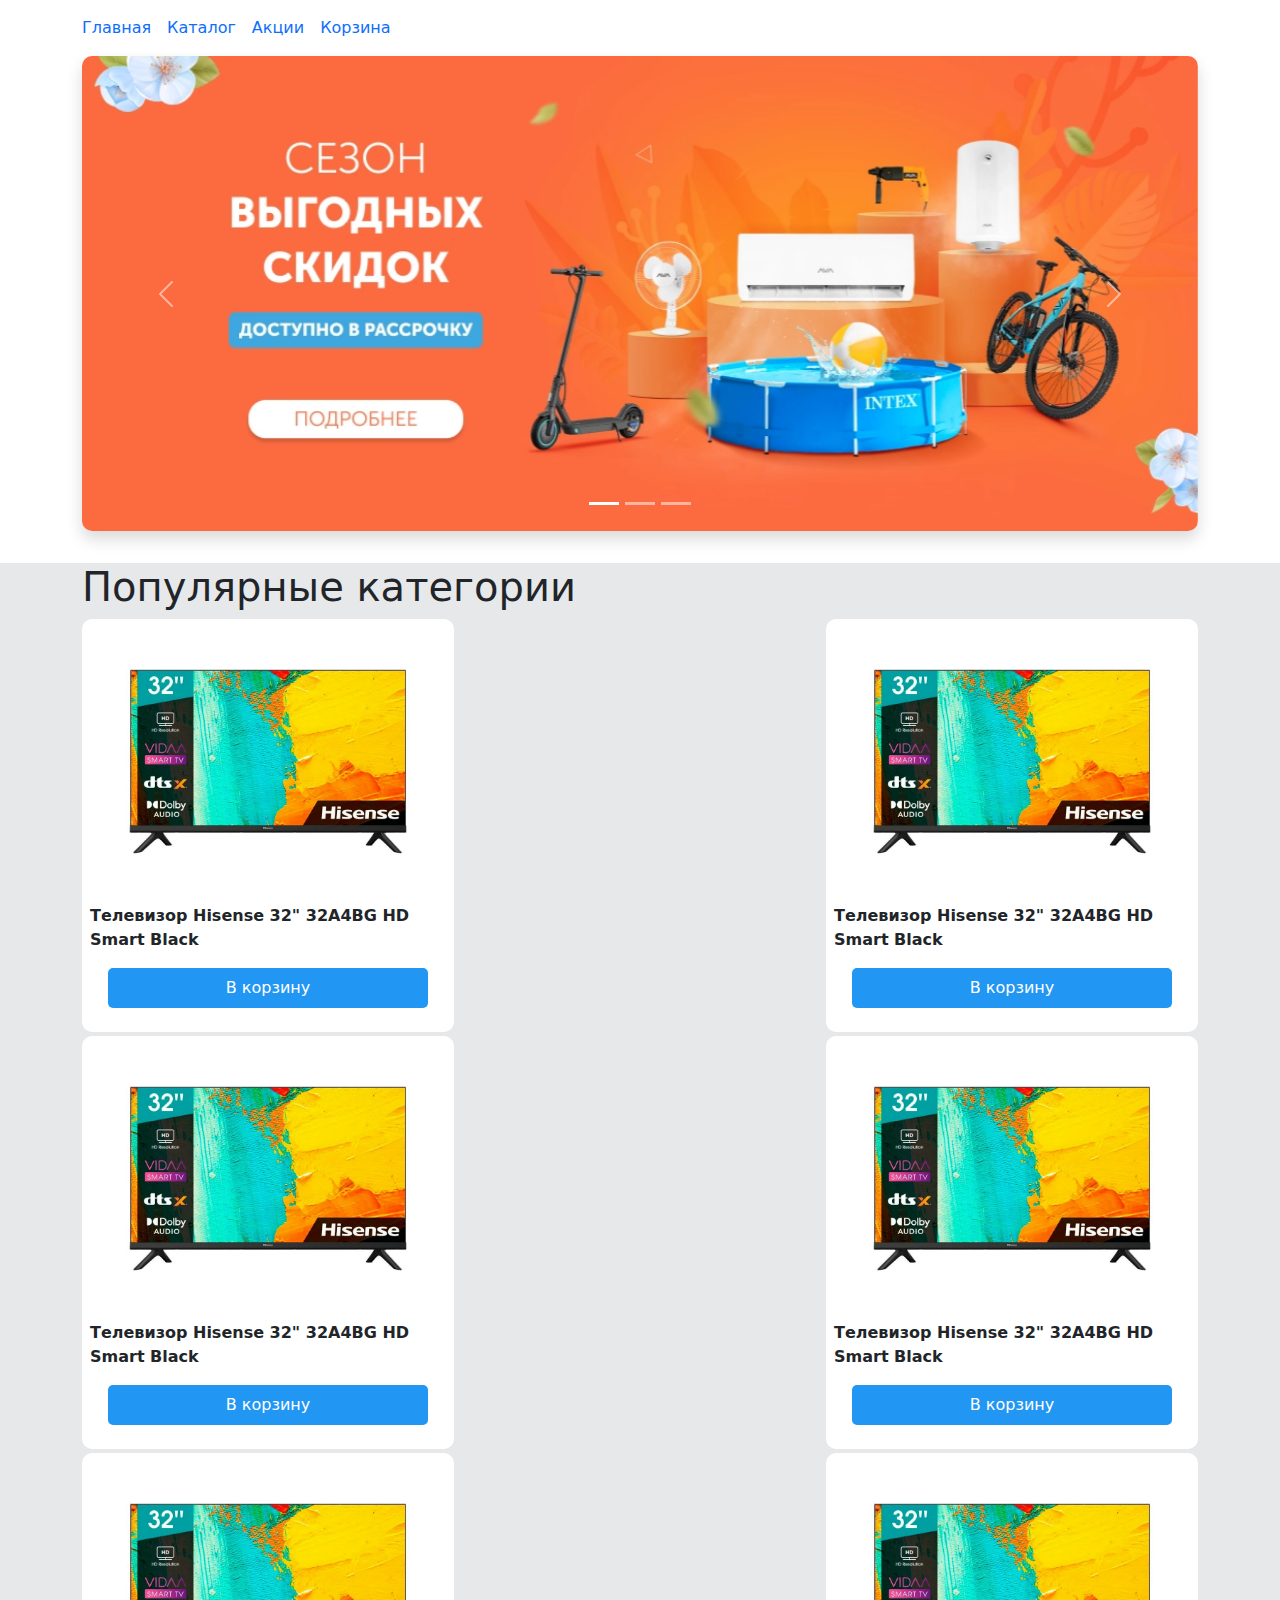
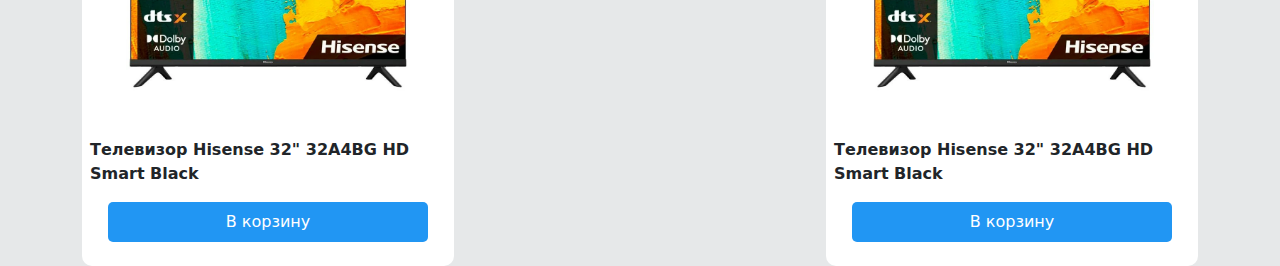
==== index.html @ f0040903 "botstarp" ====
<!DOCTYPE html>
<html lang="en">
  <head>
    <meta charset="UTF-8" />
    <meta http-equiv="X-UA-Compatible" content="IE=edge" />
    <meta name="viewport" content="width=device-width, initial-scale=1.0" />
    <!-- <link rel="stylesheet" href="css/bootstrap.min.css" /> -->
    <link rel="stylesheet" href="css/bootstrap.min.css" />
    <link rel="stylesheet" href="css/style.css" />
    <link rel="stylesheet" href="css/slider.css" />

    <title>Document</title>
  </head>
  <body>
    <header class="container">
      <!-- <div class="logo-wrap"><img src="img/logo_dom.svg" alt="logo_dom" /></div> -->
      <nav>
        <a href="index.html">Главная</a>
        <a href="catalog.html">Каталог</a>
        <a href="sales.html">Акции</a>
        <a href="cart.html">Корзина</a>
      </nav>
    </header>
    <main>
      <section class="container">
        <div
          id="myCarousel"
          class="carousel slide shadow"
          data-bs-ride="carousel"
        >
          <div class="carousel-indicators">
            <button
              type="button"
              data-bs-target="#myCarousel"
              data-bs-slide-to="0"
              class="active"
              aria-current="true"
              aria-label="Slide 1"
            ></button>
            <button
              type="button"
              data-bs-target="#myCarousel"
              data-bs-slide-to="1"
              aria-label="Slide 2"
            ></button>
            <button
              type="button"
              data-bs-target="#myCarousel"
              data-bs-slide-to="2"
              aria-label="Slide 3"
            ></button>
          </div>
          <div class="carousel-inner">
            <div class="carousel-item active">
              <img src="img/1080x460-season.png" alt="" />
            </div>
            <div class="carousel-item">
              <img src="img/samsung-tvsale-1080.png" alt="" />
            </div>
            <div class="carousel-item">
              <img src="img/inst-24-1080.png" alt="" />
            </div>
          </div>
          <button
            class="carousel-control-prev"
            type="button"
            data-bs-target="#myCarousel"
            data-bs-slide="prev"
          >
            <span class="carousel-control-prev-icon" aria-hidden="true"></span>
            <span class="visually-hidden">Previous</span>
          </button>
          <button
            class="carousel-control-next"
            type="button"
            data-bs-target="#myCarousel"
            data-bs-slide="next"
          >
            <span class="carousel-control-next-icon" aria-hidden="true"></span>
            <span class="visually-hidden">Next</span>
          </button>
        </div>
      </section>
      <section class="gray-color">
        <div class="container">
          <h1>Популярные категории</h1>
          <div class="d-flex flex-wrap gap-1 justify-content-between">
            <div class="popular_item col-4">
              <img src="/img/catalog/TV.png" alt="TV" />
              <p>Телевизор Hisense 32" 32A4BG HD Smart Black</p>
              <button class="popular_item__btn btn__blue">В корзину</button>
            </div>
            <div class="popular_item col-4">
              <img src="/img/catalog/TV.png" alt="TV" />
              <p>Телевизор Hisense 32" 32A4BG HD Smart Black</p>
              <button class="popular_item__btn btn__blue">В корзину</button>
            </div>
            <div class="popular_item col-4">
              <img src="/img/catalog/TV.png" alt="TV" />
              <p>Телевизор Hisense 32" 32A4BG HD Smart Black</p>
              <button class="popular_item__btn btn__blue">В корзину</button>
            </div>
            <div class="popular_item col-4">
              <img src="/img/catalog/TV.png" alt="TV" />
              <p>Телевизор Hisense 32" 32A4BG HD Smart Black</p>
              <button class="popular_item__btn btn__blue">В корзину</button>
            </div>
            <div class="popular_item col-4">
              <img src="/img/catalog/TV.png" alt="TV" />
              <p>Телевизор Hisense 32" 32A4BG HD Smart Black</p>
              <button class="popular_item__btn btn__blue">В корзину</button>
            </div>
            <div class="popular_item col-4">
              <img src="/img/catalog/TV.png" alt="TV" />
              <p>Телевизор Hisense 32" 32A4BG HD Smart Black</p>
              <button class="popular_item__btn btn__blue">В корзину</button>
            </div>
          </div>
        </div>
      </section>
    </main>

    <script src="./js/bootstrap.bundle.min.js"></script>
  </body>
</html>
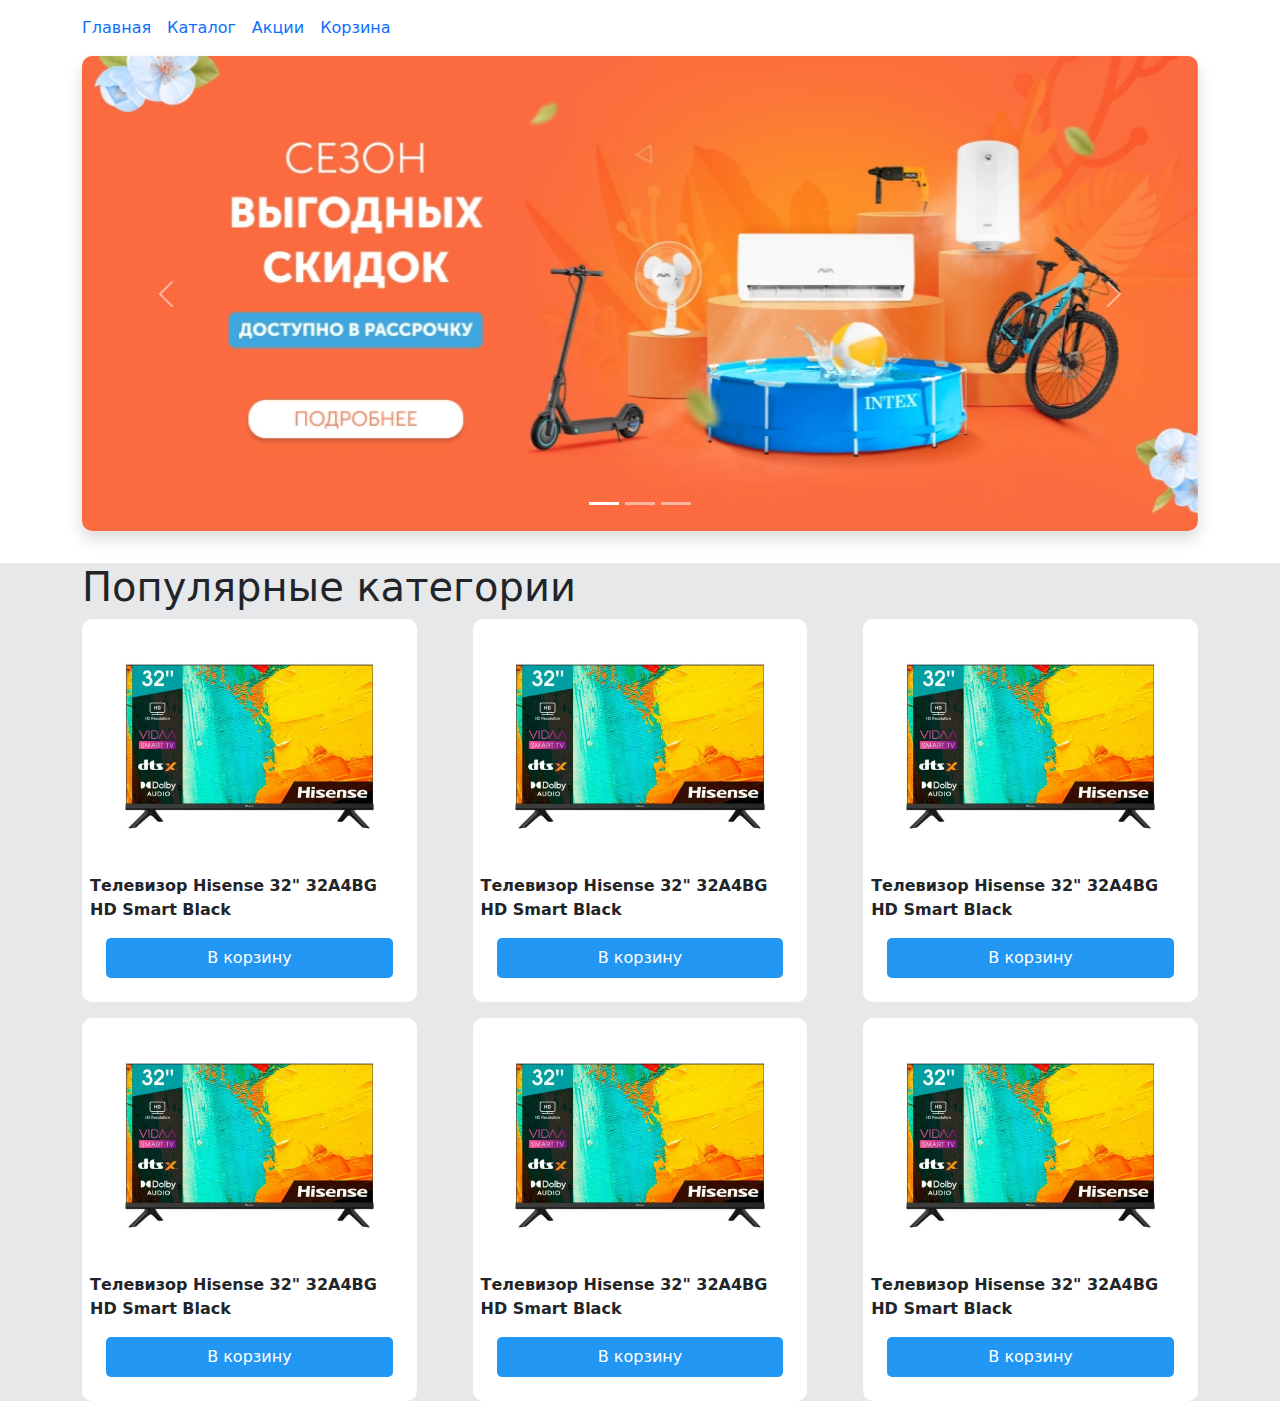
==== commit fa809261: "width" ====
--- a/index.html
+++ b/index.html
@@ -84,33 +84,33 @@
       <section class="gray-color">
         <div class="container">
           <h1>Популярные категории</h1>
-          <div class="d-flex flex-wrap gap-1 justify-content-between">
-            <div class="popular_item col-4">
+          <div class=" popular_item_wrapper">
+            <div class="popular_item ">
               <img src="/img/catalog/TV.png" alt="TV" />
               <p>Телевизор Hisense 32" 32A4BG HD Smart Black</p>
               <button class="popular_item__btn btn__blue">В корзину</button>
             </div>
-            <div class="popular_item col-4">
+            <div class="popular_item ">
               <img src="/img/catalog/TV.png" alt="TV" />
               <p>Телевизор Hisense 32" 32A4BG HD Smart Black</p>
               <button class="popular_item__btn btn__blue">В корзину</button>
             </div>
-            <div class="popular_item col-4">
+            <div class="popular_item ">
               <img src="/img/catalog/TV.png" alt="TV" />
               <p>Телевизор Hisense 32" 32A4BG HD Smart Black</p>
               <button class="popular_item__btn btn__blue">В корзину</button>
             </div>
-            <div class="popular_item col-4">
+            <div class="popular_item ">
               <img src="/img/catalog/TV.png" alt="TV" />
               <p>Телевизор Hisense 32" 32A4BG HD Smart Black</p>
               <button class="popular_item__btn btn__blue">В корзину</button>
             </div>
-            <div class="popular_item col-4">
+            <div class="popular_item ">
               <img src="/img/catalog/TV.png" alt="TV" />
               <p>Телевизор Hisense 32" 32A4BG HD Smart Black</p>
               <button class="popular_item__btn btn__blue">В корзину</button>
             </div>
-            <div class="popular_item col-4">
+            <div class="popular_item ">
               <img src="/img/catalog/TV.png" alt="TV" />
               <p>Телевизор Hisense 32" 32A4BG HD Smart Black</p>
               <button class="popular_item__btn btn__blue">В корзину</button>
--- a/css/style.css
+++ b/css/style.css
@@ -47,6 +47,15 @@
   border-radius: 10px;
 }
 
+
+.popular_item_wrapper{
+  display: flex;
+  flex-wrap: wrap;
+  gap: 1rem;
+  justify-content: space-between;
+  
+}
+
 .btn__blue {
   color: white;
   background-color: var(--blue);
@@ -64,6 +73,8 @@
   border-radius: 10px;
   font-weight: bold;
   padding-bottom: 1.5rem;
+  flex-basis: 30%;
+  
 }
 .popular_item img {
   width: 80%;
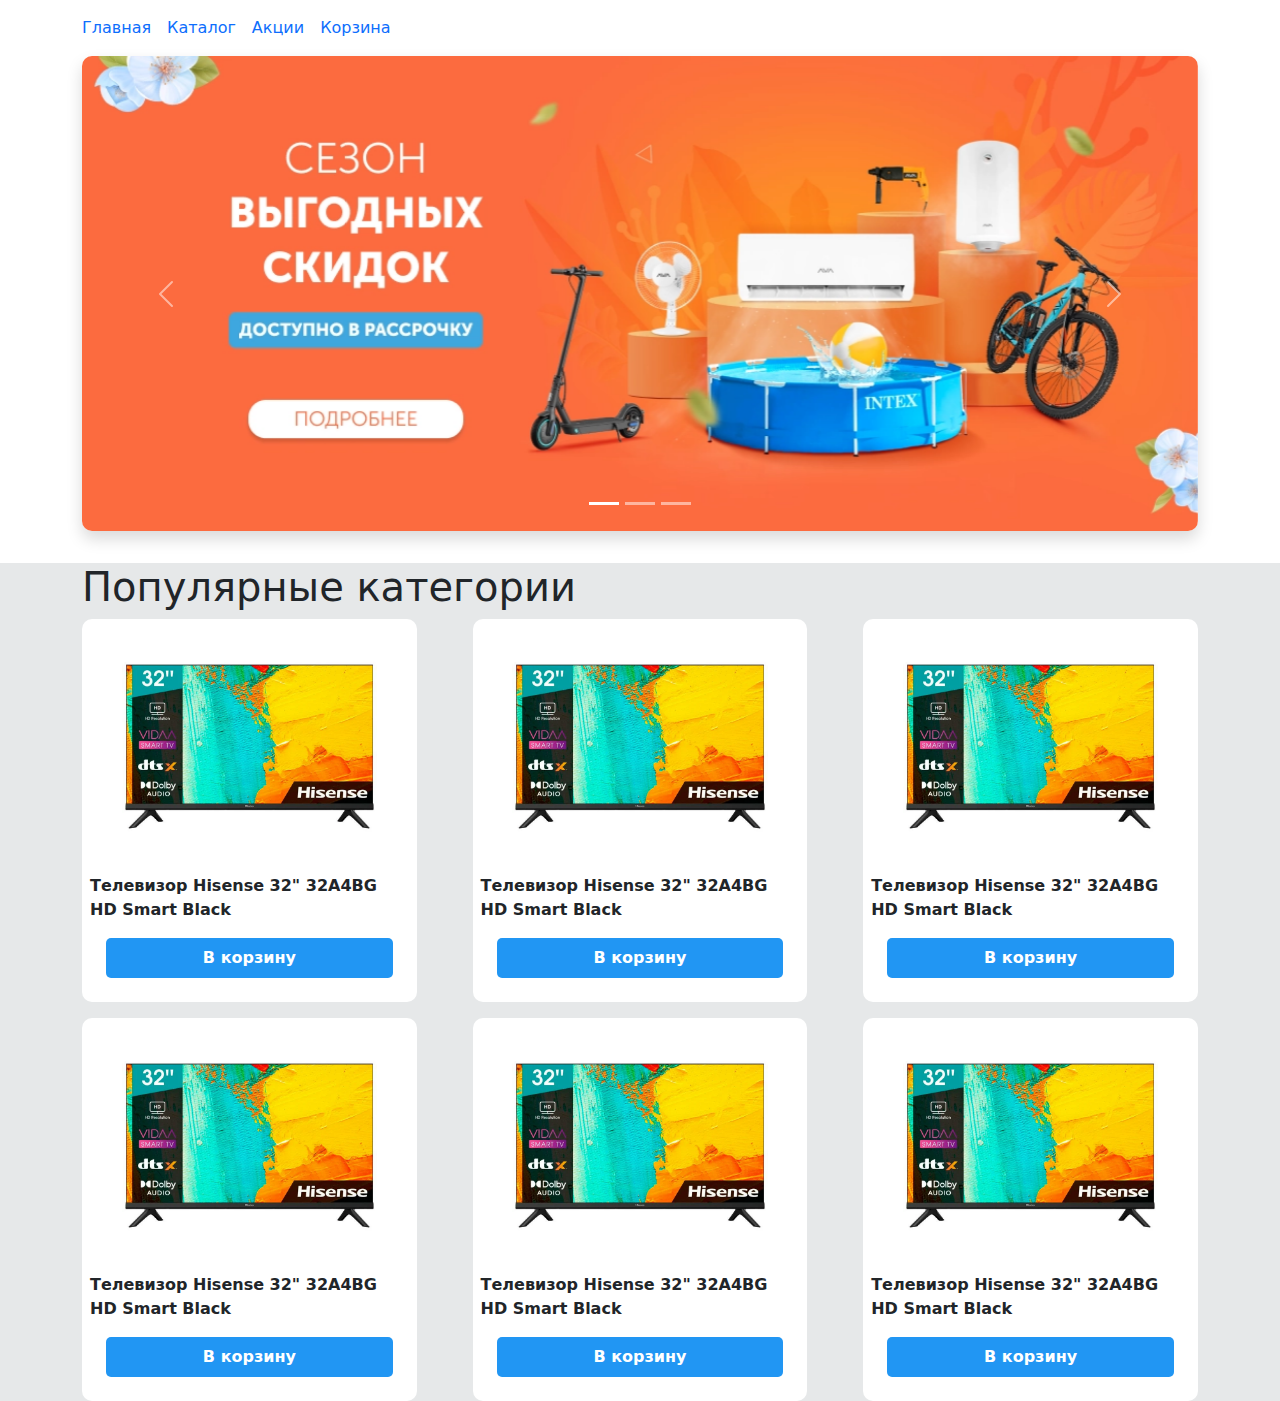
==== commit 802c0aac: "sending tech" ====
--- a/index.html
+++ b/index.html
@@ -121,5 +121,6 @@
     </main>
 
     <script src="./js/bootstrap.bundle.min.js"></script>
+    <script src="/js/script.js"></script>
   </body>
 </html>
--- a/css/style.css
+++ b/css/style.css
@@ -62,6 +62,15 @@
   border-radius: 5px;
   border: none;
   padding: 0.5rem;
+  font-weight: bold;
+}
+.active-btn__blue {
+  background-color: white;
+  color:  var(--blue);
+  border-color: var(--blue);
+  border-radius: 5px;
+  padding: 0.5rem;
+  font-weight: bold;
 }
 .popular_item {
   display: flex;
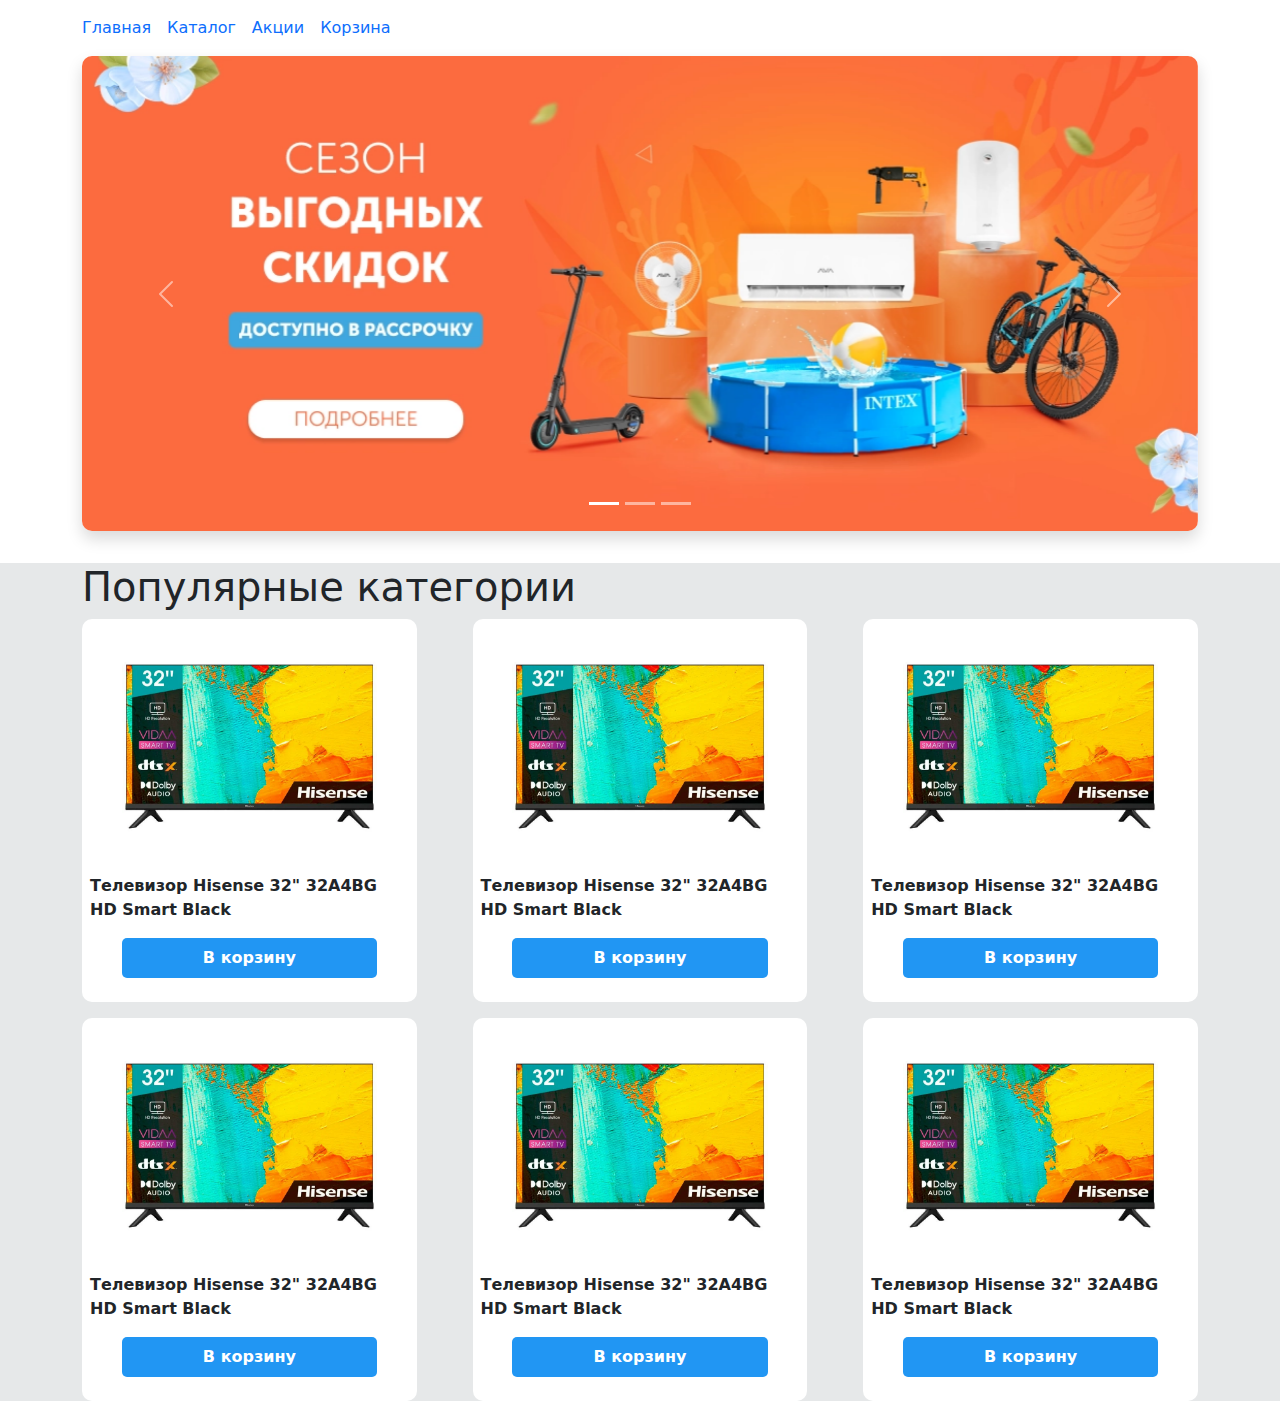
==== commit efb4810f: "add price" ====
--- a/index.html
+++ b/index.html
@@ -84,33 +84,33 @@
       <section class="gray-color">
         <div class="container">
           <h1>Популярные категории</h1>
-          <div class=" popular_item_wrapper">
-            <div class="popular_item ">
+          <div class="popular_item_wrapper">
+            <div class="popular_item">
               <img src="/img/catalog/TV.png" alt="TV" />
               <p>Телевизор Hisense 32" 32A4BG HD Smart Black</p>
               <button class="popular_item__btn btn__blue">В корзину</button>
             </div>
-            <div class="popular_item ">
+            <div class="popular_item">
               <img src="/img/catalog/TV.png" alt="TV" />
               <p>Телевизор Hisense 32" 32A4BG HD Smart Black</p>
               <button class="popular_item__btn btn__blue">В корзину</button>
             </div>
-            <div class="popular_item ">
+            <div class="popular_item">
               <img src="/img/catalog/TV.png" alt="TV" />
               <p>Телевизор Hisense 32" 32A4BG HD Smart Black</p>
               <button class="popular_item__btn btn__blue">В корзину</button>
             </div>
-            <div class="popular_item ">
+            <div class="popular_item">
               <img src="/img/catalog/TV.png" alt="TV" />
               <p>Телевизор Hisense 32" 32A4BG HD Smart Black</p>
               <button class="popular_item__btn btn__blue">В корзину</button>
             </div>
-            <div class="popular_item ">
+            <div class="popular_item">
               <img src="/img/catalog/TV.png" alt="TV" />
               <p>Телевизор Hisense 32" 32A4BG HD Smart Black</p>
               <button class="popular_item__btn btn__blue">В корзину</button>
             </div>
-            <div class="popular_item ">
+            <div class="popular_item">
               <img src="/img/catalog/TV.png" alt="TV" />
               <p>Телевизор Hisense 32" 32A4BG HD Smart Black</p>
               <button class="popular_item__btn btn__blue">В корзину</button>
--- a/css/style.css
+++ b/css/style.css
@@ -47,13 +47,11 @@
   border-radius: 10px;
 }
 
-
-.popular_item_wrapper{
+.popular_item_wrapper {
   display: flex;
   flex-wrap: wrap;
   gap: 1rem;
   justify-content: space-between;
-  
 }
 
 .btn__blue {
@@ -66,7 +64,7 @@
 }
 .active-btn__blue {
   background-color: white;
-  color:  var(--blue);
+  color: var(--blue);
   border-color: var(--blue);
   border-radius: 5px;
   padding: 0.5rem;
@@ -83,12 +81,18 @@
   font-weight: bold;
   padding-bottom: 1.5rem;
   flex-basis: 30%;
-  
 }
 .popular_item img {
   width: 80%;
 }
 
+.popular_item a {
+  width: 80%;
+}
 .popular_item__btn {
-  width: 90%;
+  width: 80%;
 }
+
+a .popular_item__btn {
+  width: 100%;
+}
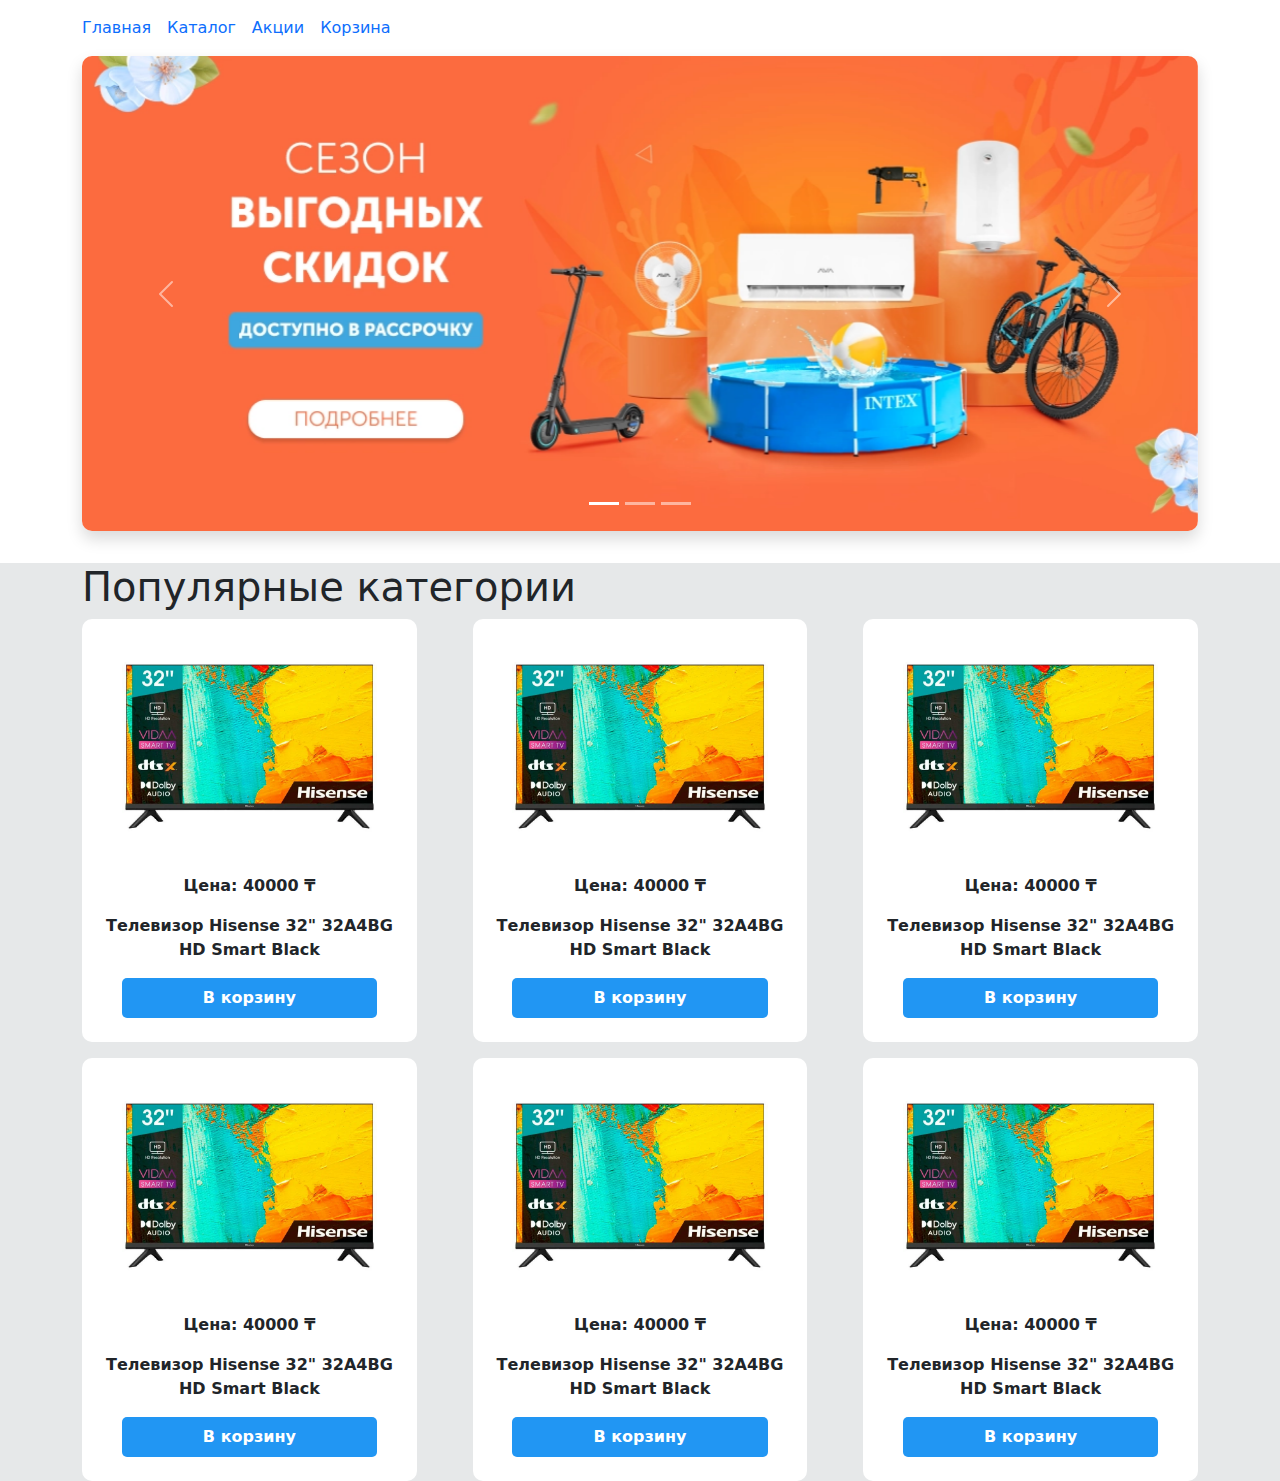
==== commit 7a5217f9: "add price" ====
--- a/index.html
+++ b/index.html
@@ -87,31 +87,37 @@
           <div class="popular_item_wrapper">
             <div class="popular_item">
               <img src="/img/catalog/TV.png" alt="TV" />
+              <p>Цена: <span class="price">40000 </span> ₸</p>
               <p>Телевизор Hisense 32" 32A4BG HD Smart Black</p>
               <button class="popular_item__btn btn__blue">В корзину</button>
             </div>
             <div class="popular_item">
               <img src="/img/catalog/TV.png" alt="TV" />
+              <p>Цена: <span class="price">40000 </span> ₸</p>
               <p>Телевизор Hisense 32" 32A4BG HD Smart Black</p>
               <button class="popular_item__btn btn__blue">В корзину</button>
             </div>
             <div class="popular_item">
               <img src="/img/catalog/TV.png" alt="TV" />
+              <p>Цена: <span class="price">40000 </span> ₸</p>
               <p>Телевизор Hisense 32" 32A4BG HD Smart Black</p>
               <button class="popular_item__btn btn__blue">В корзину</button>
             </div>
             <div class="popular_item">
               <img src="/img/catalog/TV.png" alt="TV" />
+              <p>Цена: <span class="price">40000 </span> ₸</p>
               <p>Телевизор Hisense 32" 32A4BG HD Smart Black</p>
               <button class="popular_item__btn btn__blue">В корзину</button>
             </div>
             <div class="popular_item">
               <img src="/img/catalog/TV.png" alt="TV" />
+              <p>Цена: <span class="price">40000 </span> ₸</p>
               <p>Телевизор Hisense 32" 32A4BG HD Smart Black</p>
               <button class="popular_item__btn btn__blue">В корзину</button>
             </div>
             <div class="popular_item">
               <img src="/img/catalog/TV.png" alt="TV" />
+              <p>Цена: <span class="price">40000 </span> ₸</p>
               <p>Телевизор Hisense 32" 32A4BG HD Smart Black</p>
               <button class="popular_item__btn btn__blue">В корзину</button>
             </div>
--- a/css/style.css
+++ b/css/style.css
@@ -81,6 +81,7 @@
   font-weight: bold;
   padding-bottom: 1.5rem;
   flex-basis: 30%;
+  text-align: center;
 }
 .popular_item img {
   width: 80%;
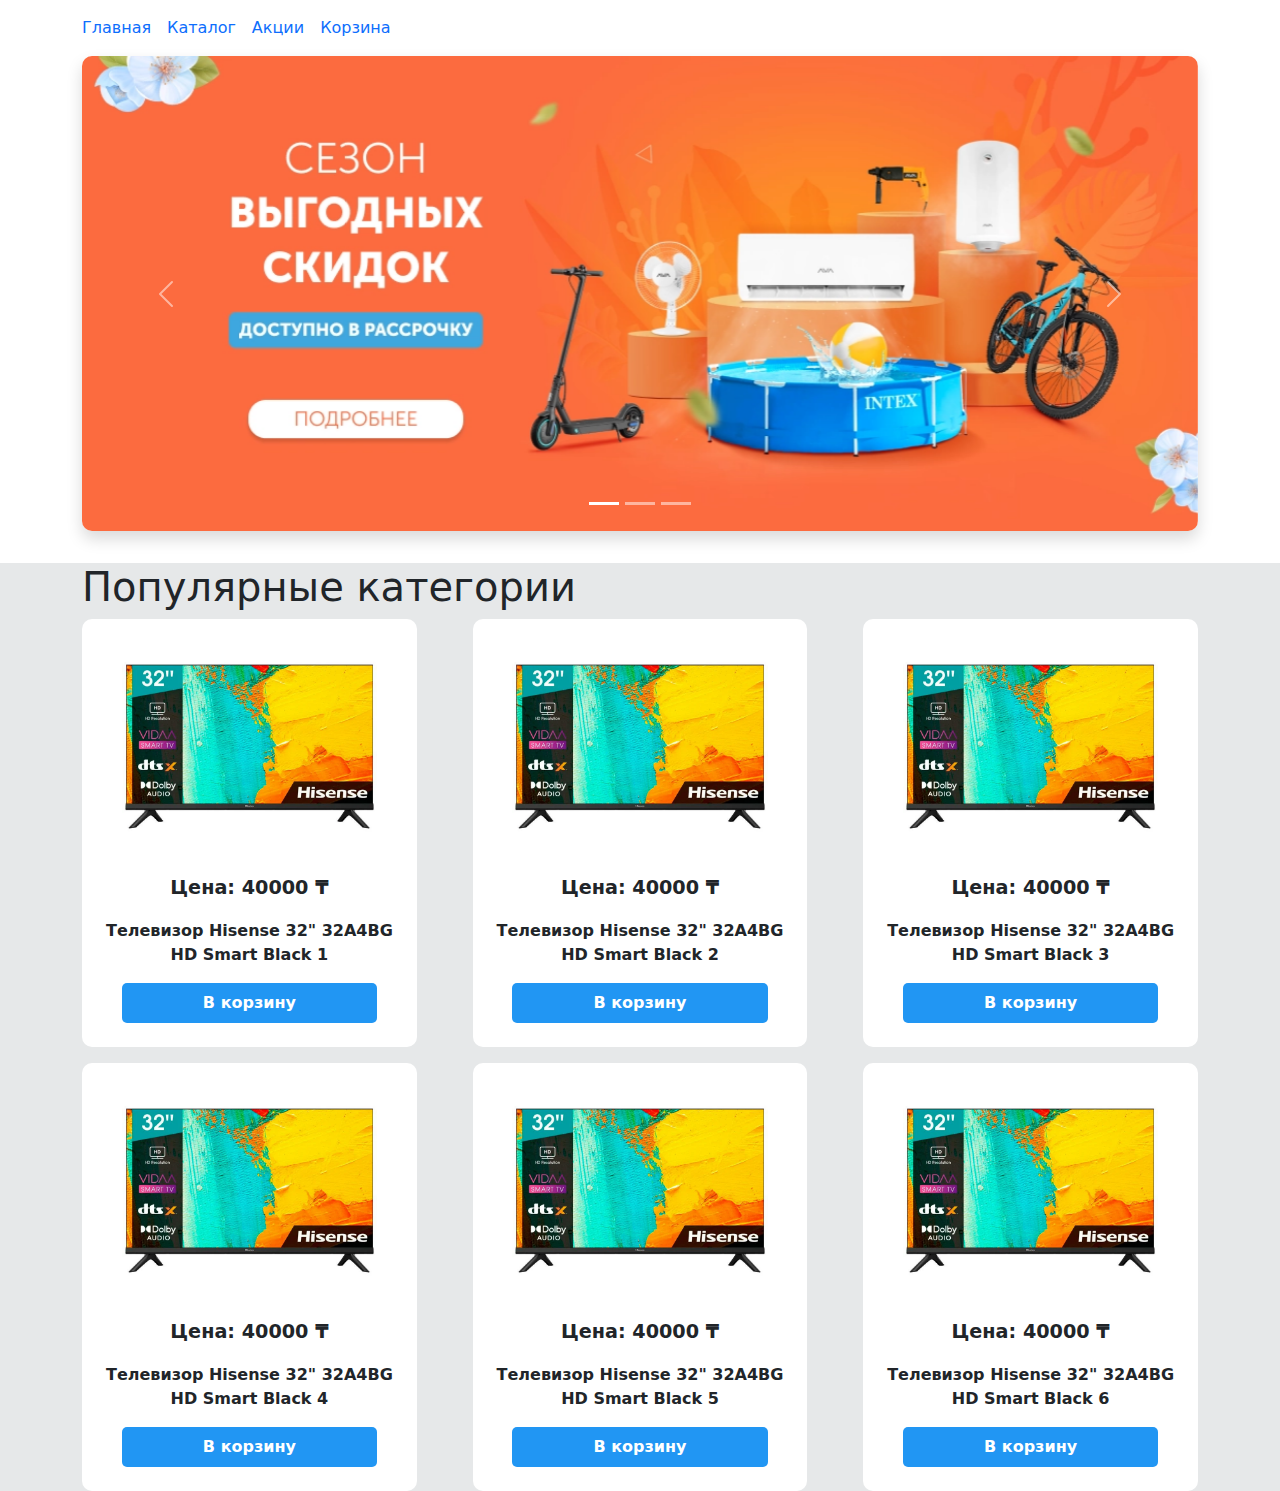
==== commit 7e334994: "localstorage" ====
--- a/index.html
+++ b/index.html
@@ -87,38 +87,50 @@
           <div class="popular_item_wrapper">
             <div class="popular_item">
               <img src="/img/catalog/TV.png" alt="TV" />
-              <p>Цена: <span class="price">40000 </span> ₸</p>
-              <p>Телевизор Hisense 32" 32A4BG HD Smart Black</p>
+              <p class="price">Цена: <span>40000</span> ₸</p>
+              <p class="product_name">
+                Телевизор Hisense 32" 32A4BG HD Smart Black 1
+              </p>
               <button class="popular_item__btn btn__blue">В корзину</button>
             </div>
             <div class="popular_item">
               <img src="/img/catalog/TV.png" alt="TV" />
-              <p>Цена: <span class="price">40000 </span> ₸</p>
-              <p>Телевизор Hisense 32" 32A4BG HD Smart Black</p>
+              <p class="price">Цена: <span>40000</span> ₸</p>
+              <p class="product_name">
+                Телевизор Hisense 32" 32A4BG HD Smart Black 2
+              </p>
               <button class="popular_item__btn btn__blue">В корзину</button>
             </div>
             <div class="popular_item">
               <img src="/img/catalog/TV.png" alt="TV" />
-              <p>Цена: <span class="price">40000 </span> ₸</p>
-              <p>Телевизор Hisense 32" 32A4BG HD Smart Black</p>
+              <p class="price">Цена: <span>40000</span> ₸</p>
+              <p class="product_name">
+                Телевизор Hisense 32" 32A4BG HD Smart Black 3
+              </p>
               <button class="popular_item__btn btn__blue">В корзину</button>
             </div>
             <div class="popular_item">
               <img src="/img/catalog/TV.png" alt="TV" />
-              <p>Цена: <span class="price">40000 </span> ₸</p>
-              <p>Телевизор Hisense 32" 32A4BG HD Smart Black</p>
+              <p class="price">Цена: <span>40000</span> ₸</p>
+              <p class="product_name">
+                Телевизор Hisense 32" 32A4BG HD Smart Black 4
+              </p>
               <button class="popular_item__btn btn__blue">В корзину</button>
             </div>
             <div class="popular_item">
               <img src="/img/catalog/TV.png" alt="TV" />
-              <p>Цена: <span class="price">40000 </span> ₸</p>
-              <p>Телевизор Hisense 32" 32A4BG HD Smart Black</p>
+              <p class="price">Цена: <span>40000</span> ₸</p>
+              <p class="product_name">
+                Телевизор Hisense 32" 32A4BG HD Smart Black 5
+              </p>
               <button class="popular_item__btn btn__blue">В корзину</button>
             </div>
             <div class="popular_item">
               <img src="/img/catalog/TV.png" alt="TV" />
-              <p>Цена: <span class="price">40000 </span> ₸</p>
-              <p>Телевизор Hisense 32" 32A4BG HD Smart Black</p>
+              <p class="price">Цена: <span>40000</span> ₸</p>
+              <p class="product_name">
+                Телевизор Hisense 32" 32A4BG HD Smart Black 6
+              </p>
               <button class="popular_item__btn btn__blue">В корзину</button>
             </div>
           </div>
--- a/css/style.css
+++ b/css/style.css
@@ -70,6 +70,9 @@
   padding: 0.5rem;
   font-weight: bold;
 }
+.price {
+  font-size: 1.2rem;
+}
 .popular_item {
   display: flex;
   flex-direction: column;
@@ -97,3 +100,20 @@
 a .popular_item__btn {
   width: 100%;
 }
+
+@media (max-width: 767px) {
+  .popular_item {
+    flex-basis: 47%;
+  }
+  .popular_item_wrapper {
+    gap: 5%;
+  }
+}
+@media (max-width: 767px) {
+  .popular_item {
+    flex-basis: 47%;
+  }
+  .popular_item_wrapper {
+    row-gap: 1rem;
+  }
+}
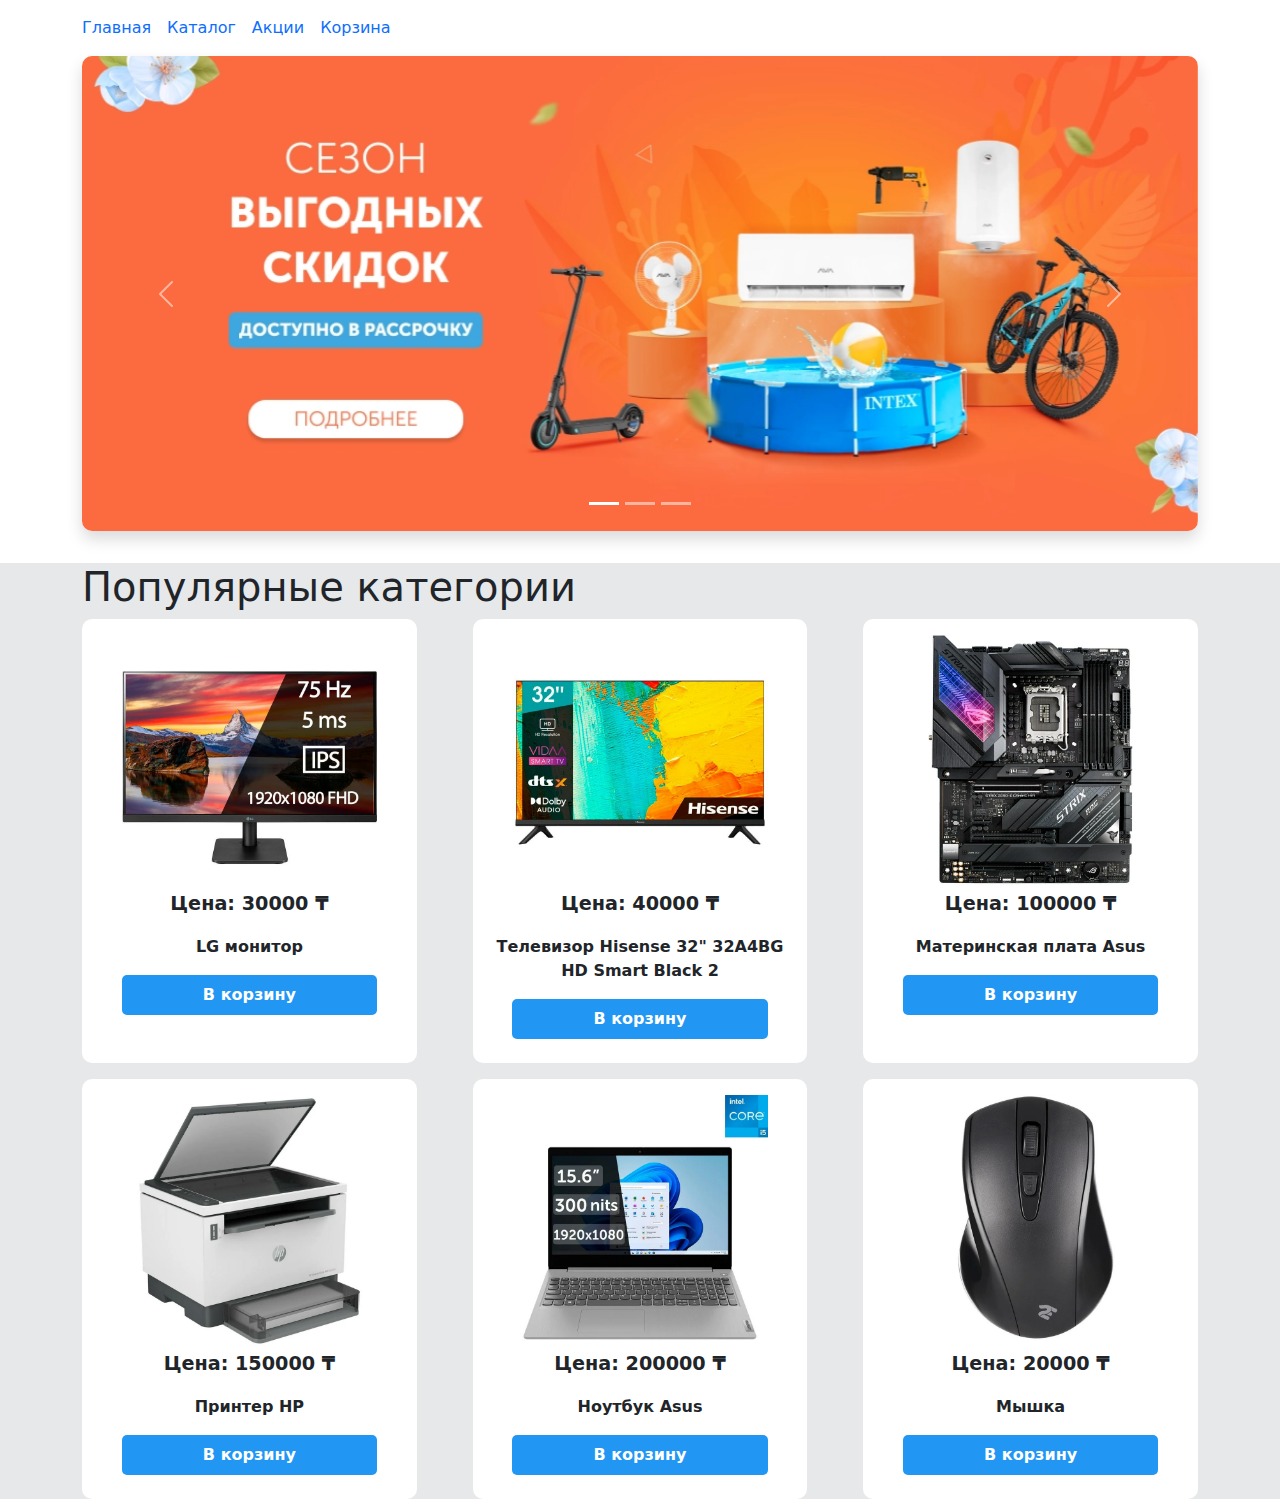
==== commit 5bcbb851: "newImage" ====
--- a/index.html
+++ b/index.html
@@ -86,15 +86,13 @@
           <h1>Популярные категории</h1>
           <div class="popular_item_wrapper">
             <div class="popular_item">
-              <img src="/img/catalog/TV.png" alt="TV" />
-              <p class="price">Цена: <span>40000</span> ₸</p>
-              <p class="product_name">
-                Телевизор Hisense 32" 32A4BG HD Smart Black 1
-              </p>
+              <img src="img/catalog/LG_monitor.png" alt="LG_monitor" />
+              <p class="price">Цена: <span>30000</span> ₸</p>
+              <p class="product_name">LG монитор</p>
               <button class="popular_item__btn btn__blue">В корзину</button>
             </div>
             <div class="popular_item">
-              <img src="/img/catalog/TV.png" alt="TV" />
+              <img src="img/catalog/TV.png" alt="TV" />
               <p class="price">Цена: <span>40000</span> ₸</p>
               <p class="product_name">
                 Телевизор Hisense 32" 32A4BG HD Smart Black 2
@@ -102,35 +100,27 @@
               <button class="popular_item__btn btn__blue">В корзину</button>
             </div>
             <div class="popular_item">
-              <img src="/img/catalog/TV.png" alt="TV" />
-              <p class="price">Цена: <span>40000</span> ₸</p>
-              <p class="product_name">
-                Телевизор Hisense 32" 32A4BG HD Smart Black 3
-              </p>
+              <img src="img/catalog/motherboard.png" alt="motherboard" />
+              <p class="price">Цена: <span>100000</span> ₸</p>
+              <p class="product_name">Материнская плата Asus</p>
               <button class="popular_item__btn btn__blue">В корзину</button>
             </div>
             <div class="popular_item">
-              <img src="/img/catalog/TV.png" alt="TV" />
-              <p class="price">Цена: <span>40000</span> ₸</p>
-              <p class="product_name">
-                Телевизор Hisense 32" 32A4BG HD Smart Black 4
-              </p>
+              <img src="img/catalog/printer.png" alt="printer" />
+              <p class="price">Цена: <span>150000</span> ₸</p>
+              <p class="product_name">Принтер HP</p>
               <button class="popular_item__btn btn__blue">В корзину</button>
             </div>
             <div class="popular_item">
-              <img src="/img/catalog/TV.png" alt="TV" />
-              <p class="price">Цена: <span>40000</span> ₸</p>
-              <p class="product_name">
-                Телевизор Hisense 32" 32A4BG HD Smart Black 5
-              </p>
+              <img src="img/catalog/notebook.png" alt="notebook" />
+              <p class="price">Цена: <span>200000</span> ₸</p>
+              <p class="product_name">Ноутбук Asus</p>
               <button class="popular_item__btn btn__blue">В корзину</button>
             </div>
             <div class="popular_item">
-              <img src="/img/catalog/TV.png" alt="TV" />
-              <p class="price">Цена: <span>40000</span> ₸</p>
-              <p class="product_name">
-                Телевизор Hisense 32" 32A4BG HD Smart Black 6
-              </p>
+              <img src="img/catalog/mouse.png" alt="mouse" />
+              <p class="price">Цена: <span>20000</span> ₸</p>
+              <p class="product_name">Мышка</p>
               <button class="popular_item__btn btn__blue">В корзину</button>
             </div>
           </div>
@@ -139,6 +129,6 @@
     </main>
 
     <script src="./js/bootstrap.bundle.min.js"></script>
-    <script src="/js/script.js"></script>
+    <script src="js/script.js"></script>
   </body>
 </html>
--- a/css/style.css
+++ b/css/style.css
@@ -74,6 +74,7 @@
   font-size: 1.2rem;
 }
 .popular_item {
+  padding-top: 1rem;
   display: flex;
   flex-direction: column;
   align-items: center;
@@ -87,6 +88,7 @@
   text-align: center;
 }
 .popular_item img {
+  /* max-height: 30vh; */
   width: 80%;
 }
 
@@ -106,9 +108,19 @@
     flex-basis: 47%;
   }
   .popular_item_wrapper {
-    gap: 5%;
+    row-gap: 1rem;
   }
 }
+@media (max-width: 500px) {
+  .popular_item {
+    flex-basis: 100%;
+  }
+  .popular_item_wrapper {
+    justify-content: center;
+  }
+}
+
+/* 
 @media (max-width: 767px) {
   .popular_item {
     flex-basis: 47%;
@@ -116,4 +128,4 @@
   .popular_item_wrapper {
     row-gap: 1rem;
   }
-}
+} */
